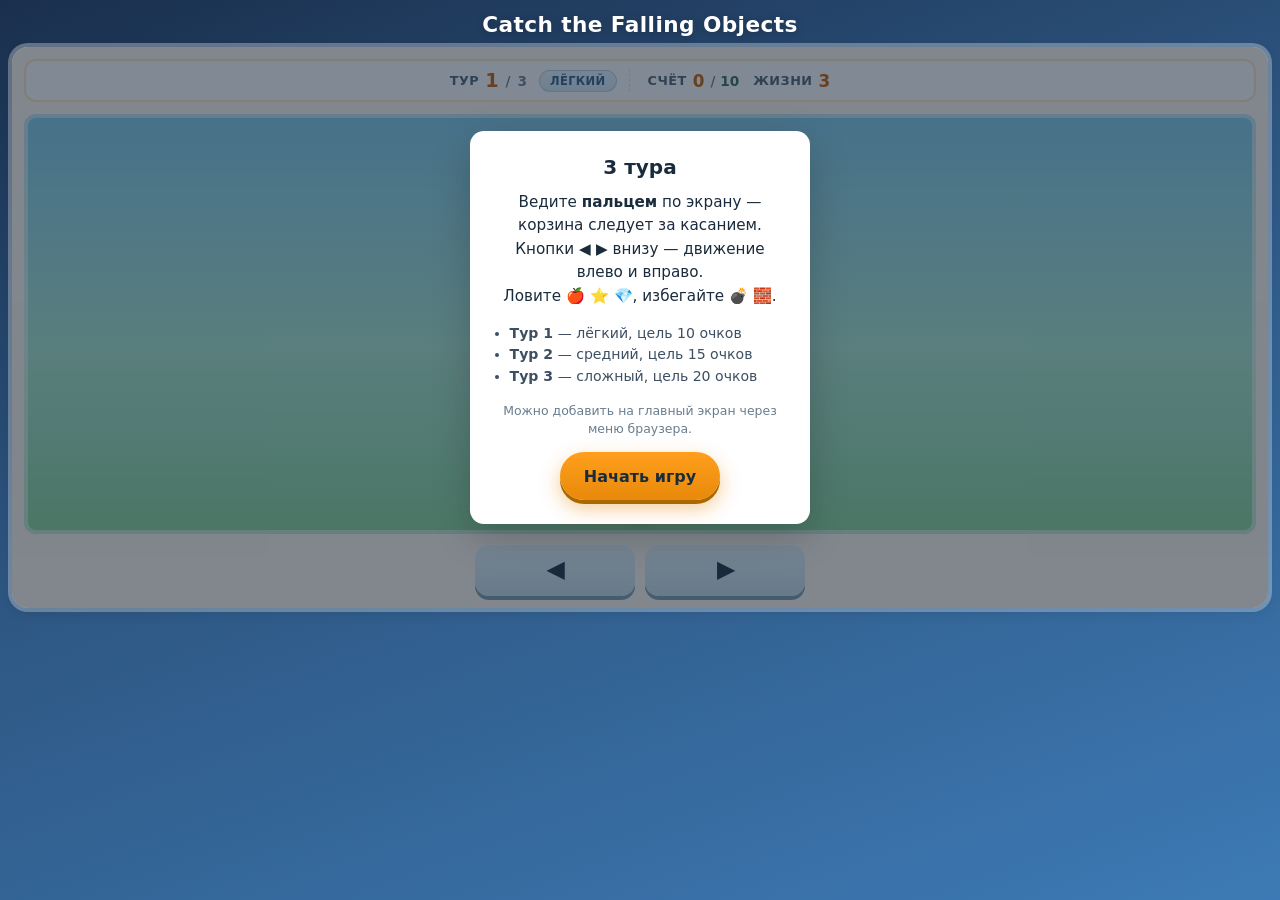
==== mobile/index.html @ 8a187b09 "добавили мобильную версию" ====
<!DOCTYPE html>
<html lang="ru" class="mobile-app">
<head>
  <meta charset="UTF-8">
  <meta name="viewport" content="width=device-width, initial-scale=1.0, viewport-fit=cover, maximum-scale=1">
  <meta name="theme-color" content="#2d5580">
  <meta name="apple-mobile-web-app-capable" content="yes">
  <meta name="apple-mobile-web-app-status-bar-style" content="black-translucent">
  <meta name="mobile-web-app-capable" content="yes">
  <title>Catch — мобильная</title>
  <link rel="manifest" href="manifest.webmanifest">
  <link rel="icon" href="icon.svg" type="image/svg+xml">
  <link rel="apple-touch-icon" href="icon.svg">
  <link rel="stylesheet" href="../style.css">
  <link rel="stylesheet" href="mobile-app.css">
</head>
<body>
  <main class="app">
    <h1 class="title">Catch the Falling Objects</h1>

    <div class="game-shell" id="game-shell">
      <header class="hud" aria-live="polite">
        <div class="hud-block hud-block--tour">
          <span class="hud-label">Тур</span>
          <span id="tour-num" class="hud-value hud-value--tour">1</span>
          <span class="hud-sep">/</span>
          <span class="hud-muted">3</span>
          <span id="tour-diff" class="hud-pill">Лёгкий</span>
        </div>
        <div class="hud-block">
          <span class="hud-label">Счёт</span>
          <span id="score" class="hud-value">0</span>
          <span class="hud-target-wrap"><span class="hud-muted">/</span> <span id="target-score" class="hud-target">10</span></span>
        </div>
        <div class="hud-block">
          <span class="hud-label">Жизни</span>
          <span id="lives" class="hud-value">3</span>
        </div>
      </header>

      <div
        id="playfield"
        class="playfield"
        role="application"
        aria-label="Игровое поле. Ведите пальцем по экрану или используйте кнопки влево и вправо."
      >
        <div id="basket" class="basket" aria-hidden="true">🧺</div>
      </div>

      <div class="touch-steer" id="touch-steer" aria-hidden="true">
        <button type="button" class="touch-steer__btn" id="touch-left" aria-label="Влево">◀</button>
        <button type="button" class="touch-steer__btn" id="touch-right" aria-label="Вправо">▶</button>
      </div>

      <div id="overlay-intro" class="overlay overlay--visible" aria-hidden="false">
        <div class="overlay-card overlay-card--entrance">
          <h2 class="overlay-title overlay-title--sm">3 тура</h2>
          <p class="overlay-text">
            Ведите <strong>пальцем</strong> по экрану — корзина следует за касанием.<br>
            Кнопки <strong>◀ ▶</strong> внизу — движение влево и вправо.<br>
            Ловите <span class="emoji-row">🍎 ⭐ 💎</span>, избегайте <span class="emoji-row">💣 🧱</span>.
          </p>
          <ul class="tour-list">
            <li><strong>Тур 1</strong> — лёгкий, цель 10 очков</li>
            <li><strong>Тур 2</strong> — средний, цель 15 очков</li>
            <li><strong>Тур 3</strong> — сложный, цель 20 очков</li>
          </ul>
          <p class="overlay-hint">Можно добавить на главный экран через меню браузера.</p>
          <button type="button" class="btn" id="btn-start">Начать игру</button>
        </div>
      </div>

      <div id="overlay-round" class="overlay" aria-hidden="true">
        <div class="overlay-card overlay-card--entrance">
          <h2 id="round-title" class="overlay-title">Тур завершён</h2>
          <p id="round-text" class="overlay-text"></p>
          <div class="overlay-actions">
            <button type="button" class="btn" id="btn-next-tour" hidden>Следующий тур</button>
            <button type="button" class="btn btn--alt" id="btn-retry-round" hidden>Попробовать снова</button>
          </div>
        </div>
      </div>

      <div id="overlay-victory" class="overlay overlay--victory" aria-hidden="true">
        <div class="overlay-card overlay-card--entrance overlay-card--victory">
          <div class="victory-icon" aria-hidden="true">🏆</div>
          <h2 class="overlay-title">Победа!</h2>
          <p class="overlay-text">Вы прошли все три тура. Отличная работа!</p>
          <button type="button" class="btn" id="btn-victory-replay">Играть снова</button>
        </div>
      </div>
    </div>
  </main>
  <script src="../script.js"></script>
</body>
</html>
---- style.css ----
*,
*::before,
*::after {
  box-sizing: border-box;
}

:root {
  --bg: linear-gradient(160deg, #1a2f4d 0%, #2d5580 42%, #3d7ab5 100%);
  --panel: #fff8f0;
  --accent: #ff9f1c;
  --accent-dark: #e8890b;
  --accent-alt: #2d8a6e;
  --accent-alt-dark: #236f57;
  --text: #1a2b3c;
  --playfield-bg: linear-gradient(180deg, #7ec8e8 0%, #a8e6cf 55%, #88d498 100%);
  --hud-shadow: 0 4px 14px rgba(0, 0, 0, 0.12);
  --radius: 16px;
}

html,
body {
  margin: 0;
  min-height: 100%;
  font-family: "Segoe UI", system-ui, -apple-system, sans-serif;
  color: var(--text);
  background: var(--bg);
}

body {
  display: flex;
  align-items: center;
  justify-content: center;
  padding: 24px 16px;
}

.app {
  width: 100%;
  max-width: 520px;
  text-align: center;
}

.title {
  margin: 0 0 16px;
  font-size: clamp(1.15rem, 3.2vw, 1.65rem);
  font-weight: 800;
  color: #fff;
  text-shadow: 0 2px 8px rgba(0, 0, 0, 0.25);
  letter-spacing: 0.02em;
}

.game-shell {
  position: relative;
  background: var(--panel);
  border-radius: var(--radius);
  padding: 16px;
  box-shadow: var(--hud-shadow), 0 0 0 4px rgba(255, 255, 255, 0.32);
}

.hud {
  display: flex;
  flex-wrap: wrap;
  justify-content: center;
  align-items: center;
  gap: 10px 14px;
  margin-bottom: 12px;
  padding: 12px 14px;
  background: #fff;
  border-radius: 12px;
  font-size: 0.9rem;
  box-shadow: inset 0 0 0 2px rgba(255, 159, 28, 0.28);
}

.hud-block {
  display: flex;
  align-items: center;
  gap: 6px;
  flex-wrap: wrap;
  justify-content: center;
}

.hud-block--tour {
  flex-basis: 100%;
  padding-bottom: 4px;
  border-bottom: 1px dashed rgba(26, 43, 60, 0.12);
}

@media (min-width: 400px) {
  .hud-block--tour {
    flex-basis: auto;
    padding-bottom: 0;
    border-bottom: none;
    padding-right: 12px;
    margin-right: 4px;
    border-right: 1px dashed rgba(26, 43, 60, 0.12);
  }
}

.hud-label {
  font-weight: 600;
  color: #4a5f73;
  font-size: 0.8rem;
  text-transform: uppercase;
  letter-spacing: 0.04em;
}

.hud-value {
  color: #c45c00;
  font-weight: 800;
  font-size: 1.05rem;
}

.hud-value--tour {
  font-size: 1.2rem;
}

.hud-muted {
  color: #6a7d8f;
  font-weight: 700;
}

.hud-sep {
  color: #6a7d8f;
  font-weight: 600;
  margin: 0 1px;
}

.hud-pill {
  margin-left: 6px;
  padding: 3px 10px;
  border-radius: 999px;
  font-size: 0.72rem;
  font-weight: 700;
  text-transform: uppercase;
  letter-spacing: 0.03em;
  background: linear-gradient(180deg, #e8f4fc 0%, #d4e8f7 100%);
  color: #2d5a87;
  border: 1px solid rgba(45, 90, 135, 0.2);
}

.hud-target-wrap {
  font-weight: 700;
}

.hud-target {
  color: #2d6a4f;
  font-weight: 800;
}

.playfield {
  position: relative;
  margin: 0 auto;
  width: 100%;
  max-width: 440px;
  height: min(58vh, 480px);
  min-height: 360px;
  border-radius: 12px;
  background: var(--playfield-bg);
  overflow: hidden;
  box-shadow: inset 0 0 0 4px rgba(255, 255, 255, 0.5);
  cursor: none;
  touch-action: none;
}

.basket {
  position: absolute;
  bottom: 10px;
  width: 88px;
  height: 52px;
  display: flex;
  align-items: center;
  justify-content: center;
  font-size: 2.25rem;
  line-height: 1;
  user-select: none;
  pointer-events: none;
  filter: drop-shadow(0 4px 6px rgba(0, 0, 0, 0.2));
  will-change: left;
}

.falling-item {
  position: absolute;
  width: 44px;
  height: 44px;
  display: flex;
  align-items: center;
  justify-content: center;
  font-size: 1.85rem;
  line-height: 1;
  user-select: none;
  pointer-events: none;
  will-change: top;
  filter: drop-shadow(0 2px 4px rgba(0, 0, 0, 0.15));
}

.overlay {
  position: absolute;
  inset: 0;
  display: flex;
  align-items: center;
  justify-content: center;
  padding: 20px;
  background: rgba(26, 43, 60, 0.55);
  border-radius: var(--radius);
  opacity: 0;
  visibility: hidden;
  pointer-events: none;
  transition: opacity 0.35s ease, visibility 0.35s ease;
}

.overlay--victory {
  background: rgba(26, 43, 60, 0.62);
}

.overlay--visible {
  opacity: 1;
  visibility: visible;
  pointer-events: auto;
}

.overlay-card {
  max-width: 340px;
  padding: 24px 22px;
  background: #fff;
  border-radius: 14px;
  box-shadow: 0 12px 40px rgba(0, 0, 0, 0.2);
  text-align: center;
}

.overlay-card--victory {
  border: 3px solid rgba(255, 193, 7, 0.65);
  background: linear-gradient(180deg, #fffef8 0%, #fff8e8 100%);
}

.overlay-card--entrance {
  animation: cardPop 0.55s cubic-bezier(0.34, 1.56, 0.64, 1) both;
}

@keyframes cardPop {
  from {
    opacity: 0;
    transform: scale(0.85) translateY(16px);
  }
  to {
    opacity: 1;
    transform: scale(1) translateY(0);
  }
}

.overlay-title {
  margin: 0 0 12px;
  font-size: 1.4rem;
}

.overlay-title--sm {
  font-size: 1.25rem;
}

.overlay-text {
  margin: 0 0 14px;
  line-height: 1.55;
  font-size: 0.95rem;
}

.tour-list {
  text-align: left;
  margin: 0 0 18px;
  padding-left: 1.1rem;
  font-size: 0.88rem;
  line-height: 1.55;
  color: #3d4f62;
}

.overlay-actions {
  display: flex;
  flex-direction: column;
  gap: 10px;
  align-items: stretch;
}

.overlay-actions .btn[hidden] {
  display: none;
}

.victory-icon {
  font-size: 3rem;
  line-height: 1;
  margin-bottom: 8px;
  filter: drop-shadow(0 2px 4px rgba(0, 0, 0, 0.15));
}

.emoji-row {
  white-space: nowrap;
}

.btn {
  appearance: none;
  border: none;
  border-radius: 999px;
  padding: 12px 28px;
  font-size: 1rem;
  font-weight: 700;
  font-family: inherit;
  color: #1a2b3c;
  background: linear-gradient(180deg, var(--accent) 0%, var(--accent-dark) 100%);
  box-shadow: 0 4px 0 #a86a00, 0 8px 20px rgba(232, 137, 11, 0.45);
  cursor: pointer;
  transition: transform 0.12s ease, box-shadow 0.12s ease;
}

.btn--alt {
  background: linear-gradient(180deg, #5a9fd4 0%, #3d7ab5 100%);
  box-shadow: 0 4px 0 #2d5a87, 0 8px 18px rgba(45, 90, 135, 0.35);
  color: #fff;
}

.btn--alt:hover {
  box-shadow: 0 4px 0 #2d5a87, 0 10px 22px rgba(45, 90, 135, 0.4);
}

.btn--alt:active {
  box-shadow: 0 2px 0 #2d5a87, 0 4px 12px rgba(45, 90, 135, 0.3);
}

.btn:hover {
  transform: translateY(-1px);
}

.btn:active {
  transform: translateY(2px);
  box-shadow: 0 2px 0 #a86a00, 0 4px 12px rgba(232, 137, 11, 0.35);
}

.btn:focus-visible {
  outline: 3px solid #2d5a87;
  outline-offset: 3px;
}
---- mobile/mobile-app.css ----
/* Дополнительные стили мобильного варианта (PWA / тач) */

html.mobile-app {
  height: 100%;
  -webkit-text-size-adjust: 100%;
}

html.mobile-app body {
  min-height: 100%;
  min-height: 100dvh;
  padding: max(12px, env(safe-area-inset-top))
    max(12px, env(safe-area-inset-right))
    max(12px, env(safe-area-inset-bottom))
    max(12px, env(safe-area-inset-left));
  align-items: flex-start;
  -webkit-tap-highlight-color: transparent;
  -webkit-touch-callout: none;
}

html.mobile-app .app {
  max-width: 100%;
}

html.mobile-app .title {
  margin-bottom: 10px;
  font-size: clamp(1rem, 4.5vw, 1.35rem);
}

html.mobile-app .game-shell {
  padding: 12px;
}

html.mobile-app .hud {
  font-size: 0.85rem;
  padding: 10px 10px;
}

html.mobile-app .playfield {
  height: min(52dvh, 420px);
  min-height: 280px;
  max-width: 100%;
}

html.mobile-app .btn {
  min-height: 48px;
  padding: 14px 24px;
}

html.mobile-app .touch-steer {
  display: flex;
  gap: 10px;
  margin-top: 10px;
  justify-content: center;
  touch-action: manipulation;
}

html.mobile-app .touch-steer__btn {
  flex: 1;
  max-width: 160px;
  min-height: 52px;
  border: none;
  border-radius: 14px;
  font-size: 1.35rem;
  font-weight: 800;
  color: #1a2b3c;
  background: linear-gradient(180deg, #e8f4fc 0%, #c5dce8 100%);
  box-shadow: 0 4px 0 #7a9aad, inset 0 1px 0 rgba(255, 255, 255, 0.8);
  cursor: pointer;
  user-select: none;
}

html.mobile-app .touch-steer__btn:active {
  transform: translateY(2px);
  box-shadow: 0 2px 0 #7a9aad;
}

html.mobile-app .touch-steer__btn:focus-visible {
  outline: 3px solid #2d5a87;
  outline-offset: 2px;
}

/* Блок есть только в mobile/index — без класса на html скрыт */
.touch-steer {
  display: none;
}

html.mobile-app .overlay-hint {
  font-size: 0.78rem;
  color: #6a7d8f;
  margin: -4px 0 14px;
  line-height: 1.45;
}
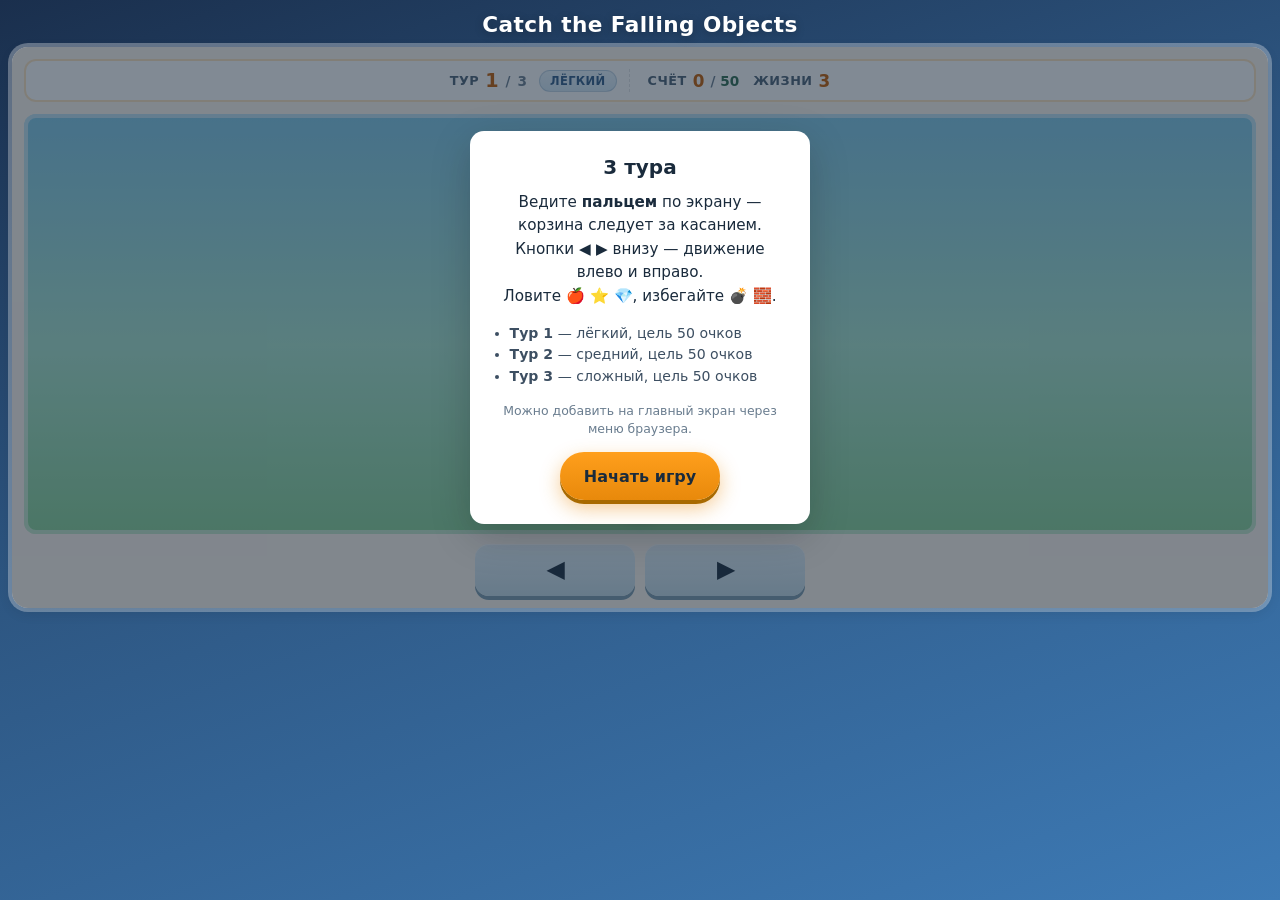
==== commit 907ebadc: "увеличили очки в турах" ====
--- a/mobile/index.html
+++ b/mobile/index.html
@@ -30,7 +30,7 @@
         <div class="hud-block">
           <span class="hud-label">Счёт</span>
           <span id="score" class="hud-value">0</span>
-          <span class="hud-target-wrap"><span class="hud-muted">/</span> <span id="target-score" class="hud-target">10</span></span>
+          <span class="hud-target-wrap"><span class="hud-muted">/</span> <span id="target-score" class="hud-target">50</span></span>
         </div>
         <div class="hud-block">
           <span class="hud-label">Жизни</span>
@@ -61,9 +61,9 @@
             Ловите <span class="emoji-row">🍎 ⭐ 💎</span>, избегайте <span class="emoji-row">💣 🧱</span>.
           </p>
           <ul class="tour-list">
-            <li><strong>Тур 1</strong> — лёгкий, цель 10 очков</li>
-            <li><strong>Тур 2</strong> — средний, цель 15 очков</li>
-            <li><strong>Тур 3</strong> — сложный, цель 20 очков</li>
+            <li><strong>Тур 1</strong> — лёгкий, цель 50 очков</li>
+            <li><strong>Тур 2</strong> — средний, цель 50 очков</li>
+            <li><strong>Тур 3</strong> — сложный, цель 50 очков</li>
           </ul>
           <p class="overlay-hint">Можно добавить на главный экран через меню браузера.</p>
           <button type="button" class="btn" id="btn-start">Начать игру</button>
